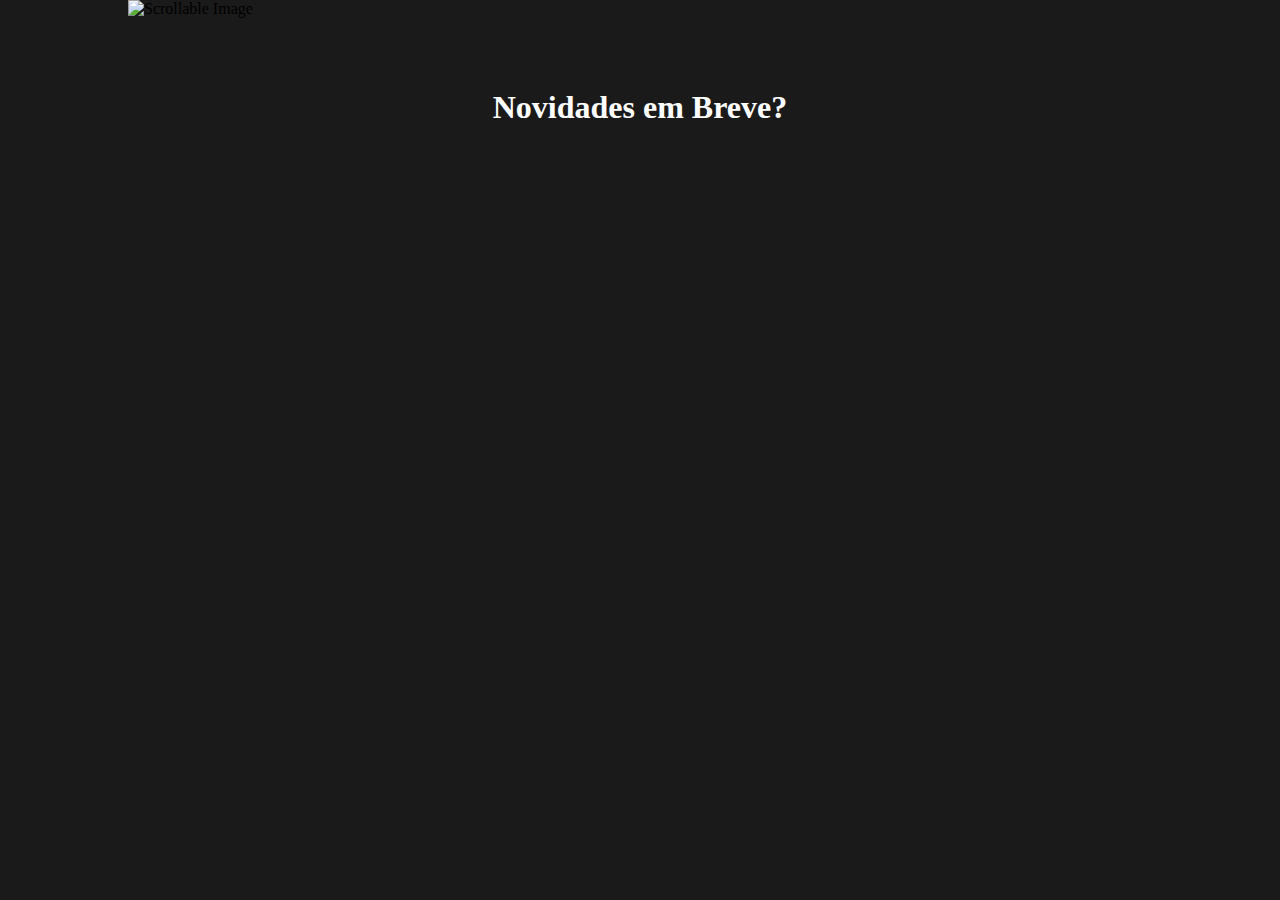
==== index.html @ c9d2bfe3 "Add files via upload" ====
<!DOCTYPE html>
<html>
    <head>
        <!-- CSS and JavaScript files-->
         <meta charset="utf-8">
         <meta name="viewport" content="width=device-width, initial-scale=1"> <!--Ensure it displays properly for all devices. Initial scale sets the initial "zoom" of the website-->
         <link rel="stylesheet" href="styles.css">
         <title>Teoria de kÔRpU</title><!-- Sets the title of the page. For a website with different pages, each page can have its own title-->
    </head>
    <body>

        <img src="Teaser.jpg" alt="Scrollable Image" class="scrollable-image">

        <div class="content">
            <h1>Novidades em Breve?</h1>
        </div>

    </body>
</html>
---- styles.css ----
/* Set global styles to remove default margins and padding */
body {
    margin: 0;
    padding: 0; 
    height: 100vh;
    background-color: #1b1a1a;
}

.content {
    text-align: center;
    padding: 50px; /* Adds some padding to push down the image */
    background-color: #1b1a1a; /* Example background for contrast */
}

/* Style the image */
.scrollable-image {
    position: relative;
    top:0;
    display: block;
    max-width: 80%; /* Set maximum width */
    margin-left: 10%; /* 10% margin from the left */
    margin-right: 10%; /* 10% margin from the right */
    background-size: cover; /* Ensures full screen height */
    z-index: -1; /* Moves the image behind the content */
   
}

h1, p {
    color: #ffffff; /* New text color */
}
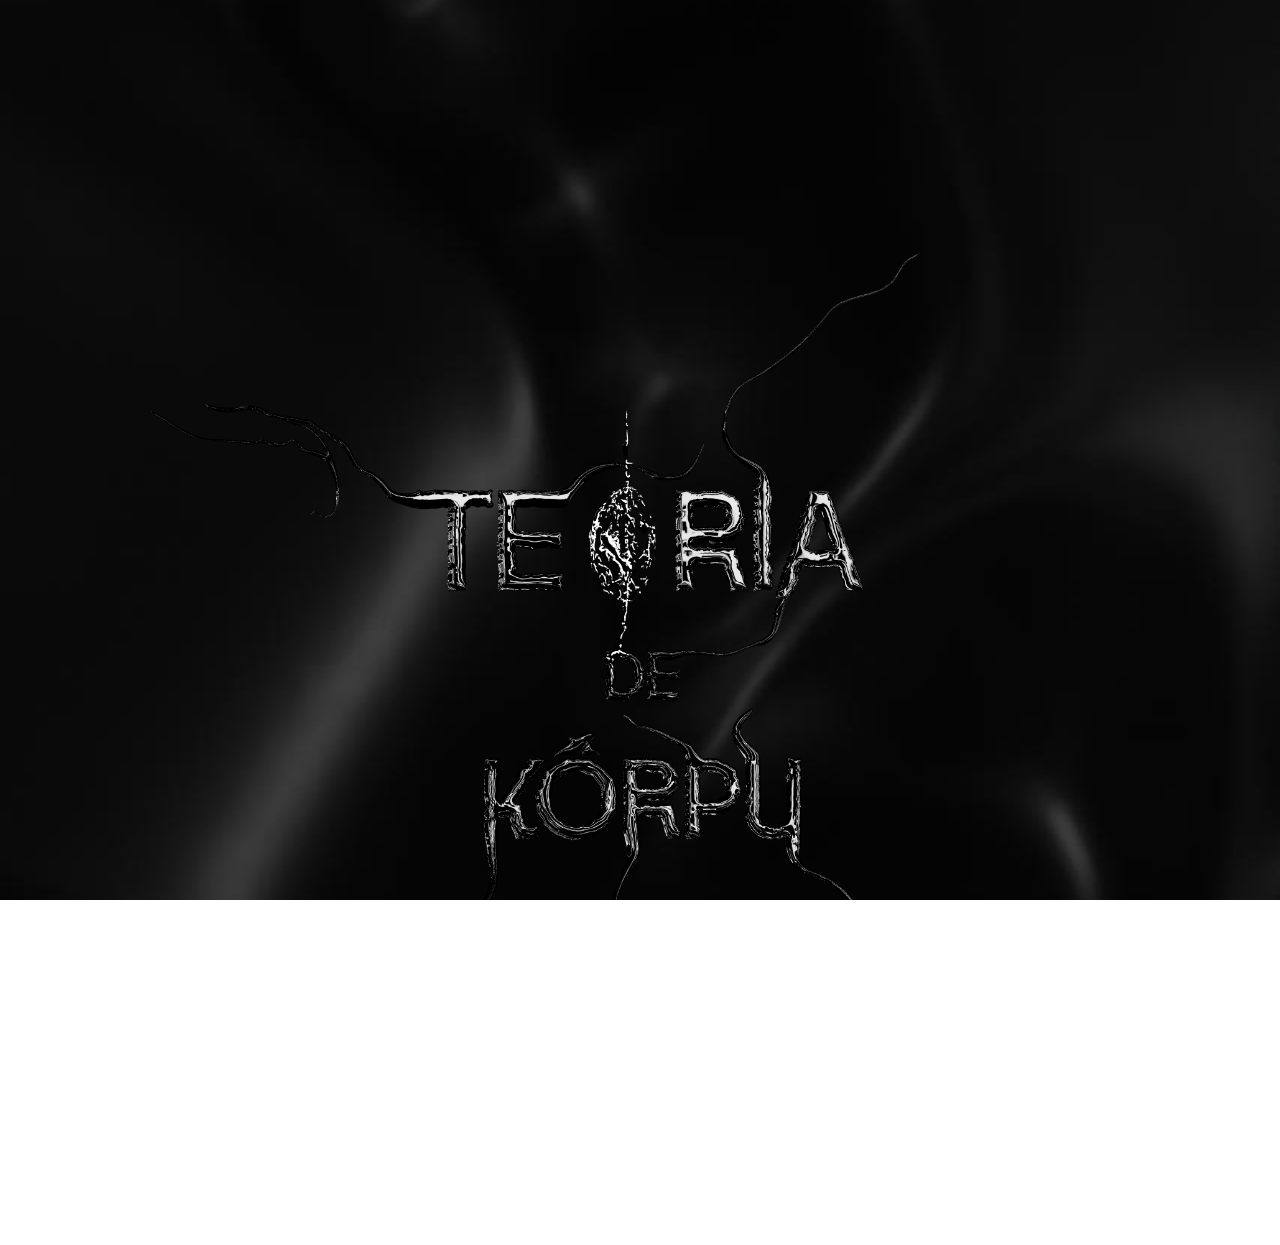
==== commit 872ff0cb: "Add files via upload" ====
--- a/index.html
+++ b/index.html
@@ -9,9 +9,9 @@
     </head>
     <body>
 
-        <img src="Teaser.jpg" alt="Scrollable Image" class="scrollable-image">
-
+        <!-- Centered Content -->
         <div class="content">
+            <img src="Title_nobg.png" alt="Centered Image" class="centered-image">
             <h1>Novidades em Breve?</h1>
         </div>
 
--- a/styles.css
+++ b/styles.css
@@ -1,30 +1,67 @@
 /* Set global styles to remove default margins and padding */
+body, html {
+    margin: 0;
+    padding: 0;
+    height: 100%; /* Ensures the body takes full height */
+    box-sizing: border-box;
+    overflow-y: auto; /* Prevent scrolling */
+}
+
+/* Background Image */
 body {
-    margin: 0;
-    padding: 0; 
-    height: 100vh;
-    background-color: #1b1a1a;
+    background-image: url('background.jpeg'); /* Replace with your background image */
+    background-size: cover; /* Ensures it covers the viewport, cropping if needed */
+    background-position: center; /* Centers the visible part of the background */
+    background-repeat: no-repeat; /* Prevents repeating */
+    height: 100vh; /* 100% of the viewport height */
+    display: flex;
+    flex-direction: column;
+    justify-content: center;
+    align-items: center;
 }
 
 .content {
     text-align: center;
-    padding: 50px; /* Adds some padding to push down the image */
-    background-color: #1b1a1a; /* Example background for contrast */
+    display: flex;
+    flex-direction: column;
+    align-items: center;
+    justify-content: center;
+    padding: 20px;
 }
 
 /* Style the image */
-.scrollable-image {
-    position: relative;
-    top:0;
-    display: block;
-    max-width: 80%; /* Set maximum width */
-    margin-left: 10%; /* 10% margin from the left */
-    margin-right: 10%; /* 10% margin from the right */
-    background-size: cover; /* Ensures full screen height */
-    z-index: -1; /* Moves the image behind the content */
-   
+.centered-image {
+    max-width: 80%; /* Limits the teaser image width */
+    height: auto; /* Maintains aspect ratio */
+    margin-bottom: 20px; /* Adds spacing below the image */
 }
 
-h1, p {
-    color: #ffffff; /* New text color */
+/* Text Styling */
+.content h1 {
+    color: #ffffff; /* White text color */
+    font-size: 2rem; /* Default font size */
+    margin: 0;
 }
+
+
+/* Mobile Optimization */
+@media screen and (max-width: 768px) {
+    body {
+        background-size: cover; /* Ensures full screen coverage */
+        overflow-y:hidden; /*Prevents scrolling on phone*/
+    }
+
+    .centered-image {
+        max-width: 90%; /* Allows the image to be slightly larger on smaller screens */
+    }
+
+    .content h1 {
+        font-size: 1.5rem; /* Reduces text size for better readability */
+    }
+}
+/* Adjust image position on PC */
+@media screen and (min-width: 769px) { /* Only apply on PC screens */
+    .centered-image {
+        margin-top: 500px; /* Adjust this value to control how far down it appears */
+    }
+}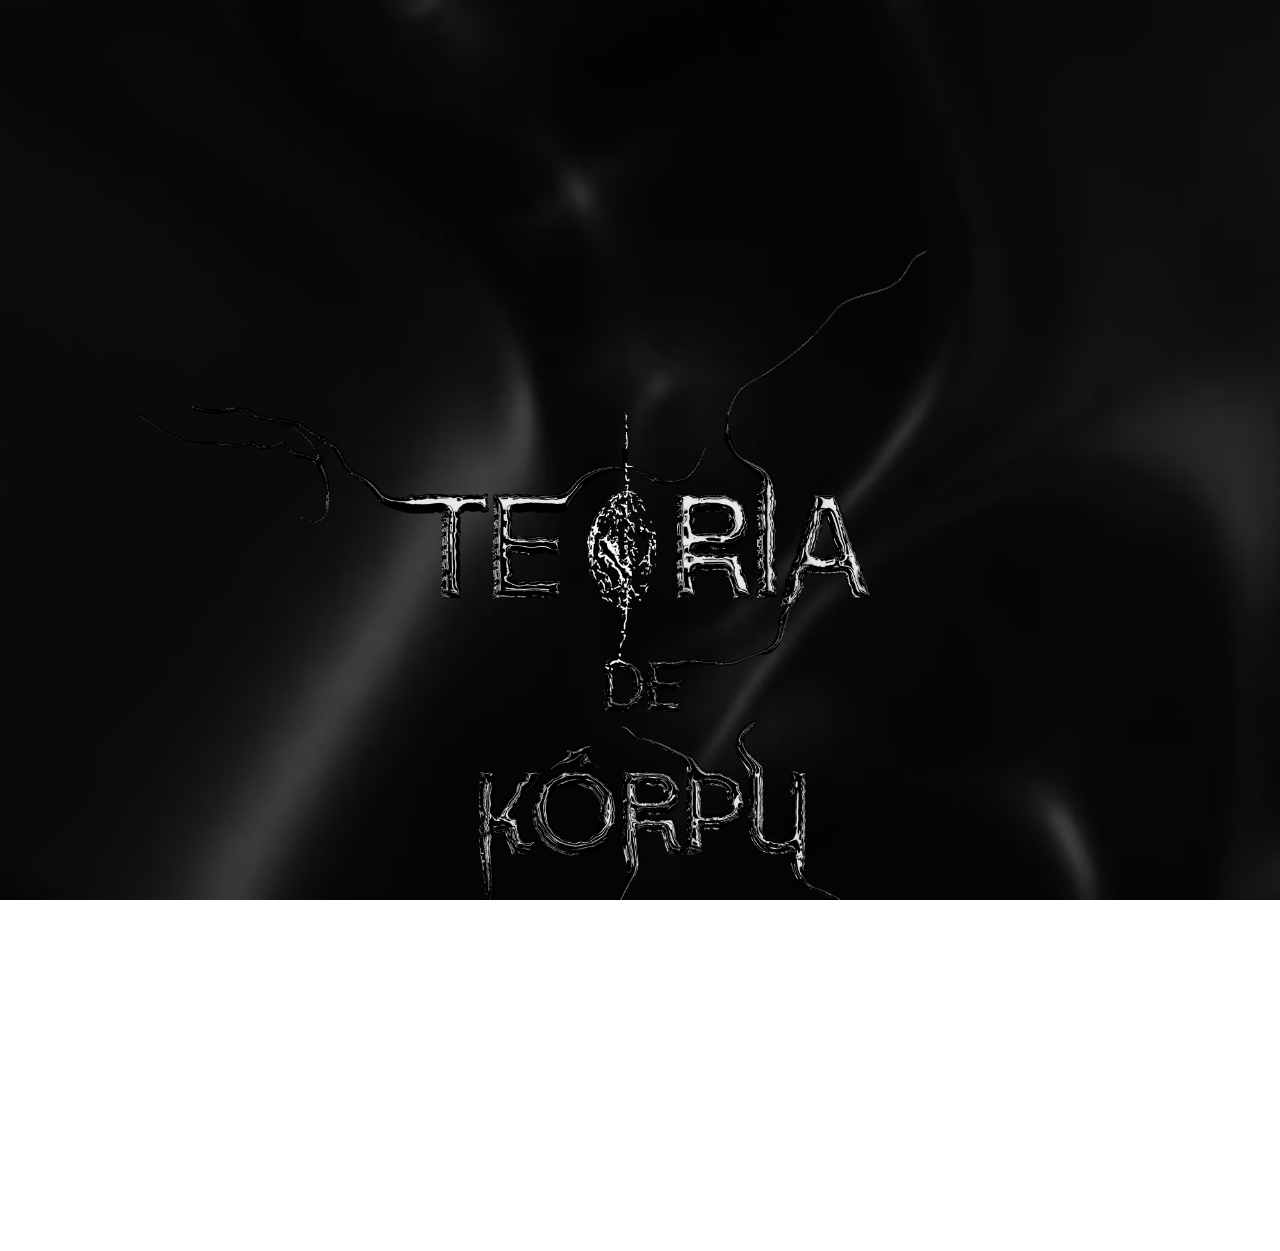
==== commit bfac041d: "Add files via upload" ====
--- a/index.html
+++ b/index.html
@@ -3,7 +3,7 @@
     <head>
         <!-- CSS and JavaScript files-->
          <meta charset="utf-8">
-         <meta name="viewport" content="width=device-width, initial-scale=1"> <!--Ensure it displays properly for all devices. Initial scale sets the initial "zoom" of the website-->
+         <meta name="viewport" content="width=device-width, initial-scale=1, maximum-scale=1, user-scalable=no"> <!--Ensure it displays properly for all devices. Initial scale sets the initial "zoom" of the website-->
          <link rel="stylesheet" href="styles.css">
          <title>Teoria de kÔRpU</title><!-- Sets the title of the page. For a website with different pages, each page can have its own title-->
     </head>
--- a/styles.css
+++ b/styles.css
@@ -2,9 +2,11 @@
 body, html {
     margin: 0;
     padding: 0;
+    width: 100%;
     height: 100%; /* Ensures the body takes full height */
     box-sizing: border-box;
-    overflow-y: auto; /* Prevent scrolling */
+    /*overflow-y: auto; /* Prevent scrolling */
+    overflow-x: hidden;
 }
 
 /* Background Image */
@@ -13,7 +15,7 @@
     background-size: cover; /* Ensures it covers the viewport, cropping if needed */
     background-position: center; /* Centers the visible part of the background */
     background-repeat: no-repeat; /* Prevents repeating */
-    height: 100vh; /* 100% of the viewport height */
+    min-height: 100vh; /* 100% of the viewport height */
     display: flex;
     flex-direction: column;
     justify-content: center;
@@ -31,9 +33,10 @@
 
 /* Style the image */
 .centered-image {
-    max-width: 80%; /* Limits the teaser image width */
+    max-width: 80vw; /* Limits width to 80% of the viewport */
     height: auto; /* Maintains aspect ratio */
-    margin-bottom: 20px; /* Adds spacing below the image */
+    display: block; /* Removes extra inline spacing */
+    margin: 0; /* Center the image horizontally */
 }
 
 /* Text Styling */
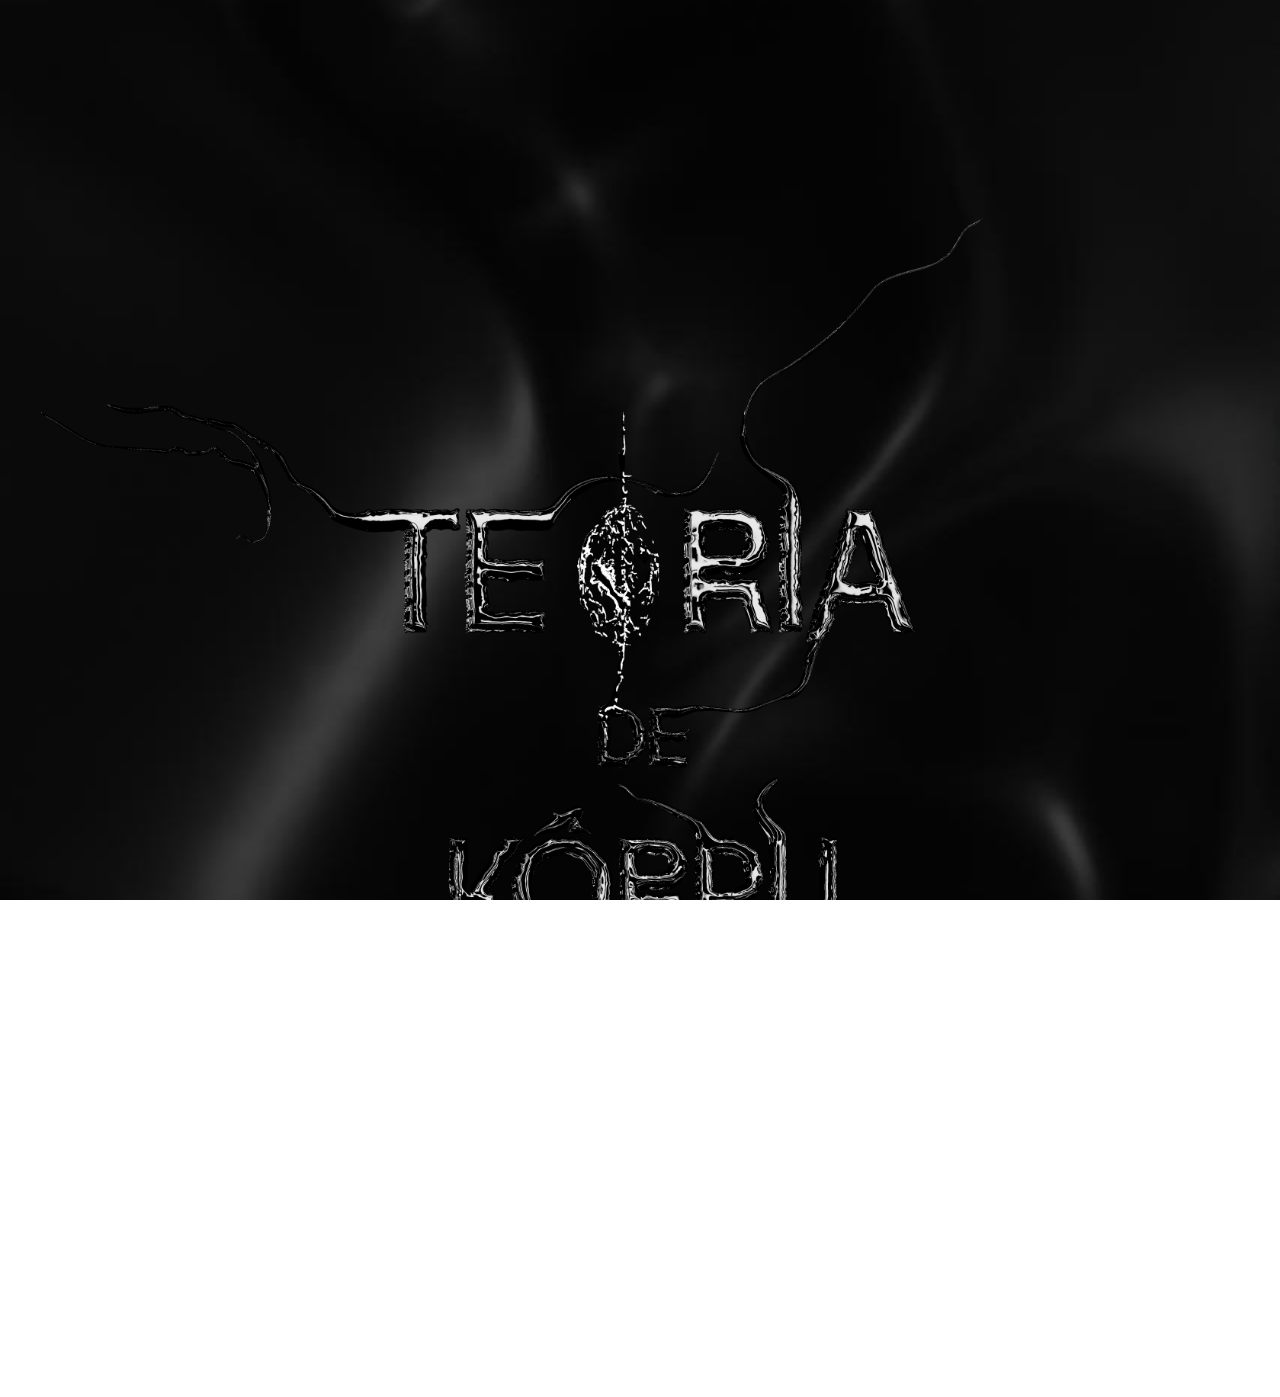
==== commit 3c61583b: "Add files via upload" ====
--- a/index.html
+++ b/index.html
@@ -12,7 +12,7 @@
         <!-- Centered Content -->
         <div class="content">
             <img src="Title_nobg.png" alt="Centered Image" class="centered-image">
-            <h1>Novidades em Breve?</h1>
+            <h2>Novidades em Breve?</h2>
         </div>
 
     </body>
--- a/styles.css
+++ b/styles.css
@@ -33,15 +33,15 @@
 
 /* Style the image */
 .centered-image {
-    max-width: 80vw; /* Limits width to 80% of the viewport */
+    max-width: 95vw; /* Limits width to 80% of the viewport */
     height: auto; /* Maintains aspect ratio */
     display: block; /* Removes extra inline spacing */
     margin: 0; /* Center the image horizontally */
 }
 
 /* Text Styling */
-.content h1 {
-    color: #ffffff; /* White text color */
+.content h2 {
+    color: #bdbcbc; /* White text color */
     font-size: 2rem; /* Default font size */
     margin: 0;
 }
@@ -58,13 +58,13 @@
         max-width: 90%; /* Allows the image to be slightly larger on smaller screens */
     }
 
-    .content h1 {
-        font-size: 1.5rem; /* Reduces text size for better readability */
+    .content h2 {
+        font-size: 1.0rem; /* Reduces text size for better readability */
     }
 }
 /* Adjust image position on PC */
-@media screen and (min-width: 769px) { /* Only apply on PC screens */
+@media screen and (min-width: 1000px) { /* Only apply on PC screens */
     .centered-image {
-        margin-top: 500px; /* Adjust this value to control how far down it appears */
+        margin-top: 600px; /* Adjust this value to control how far down it appears */
     }
 }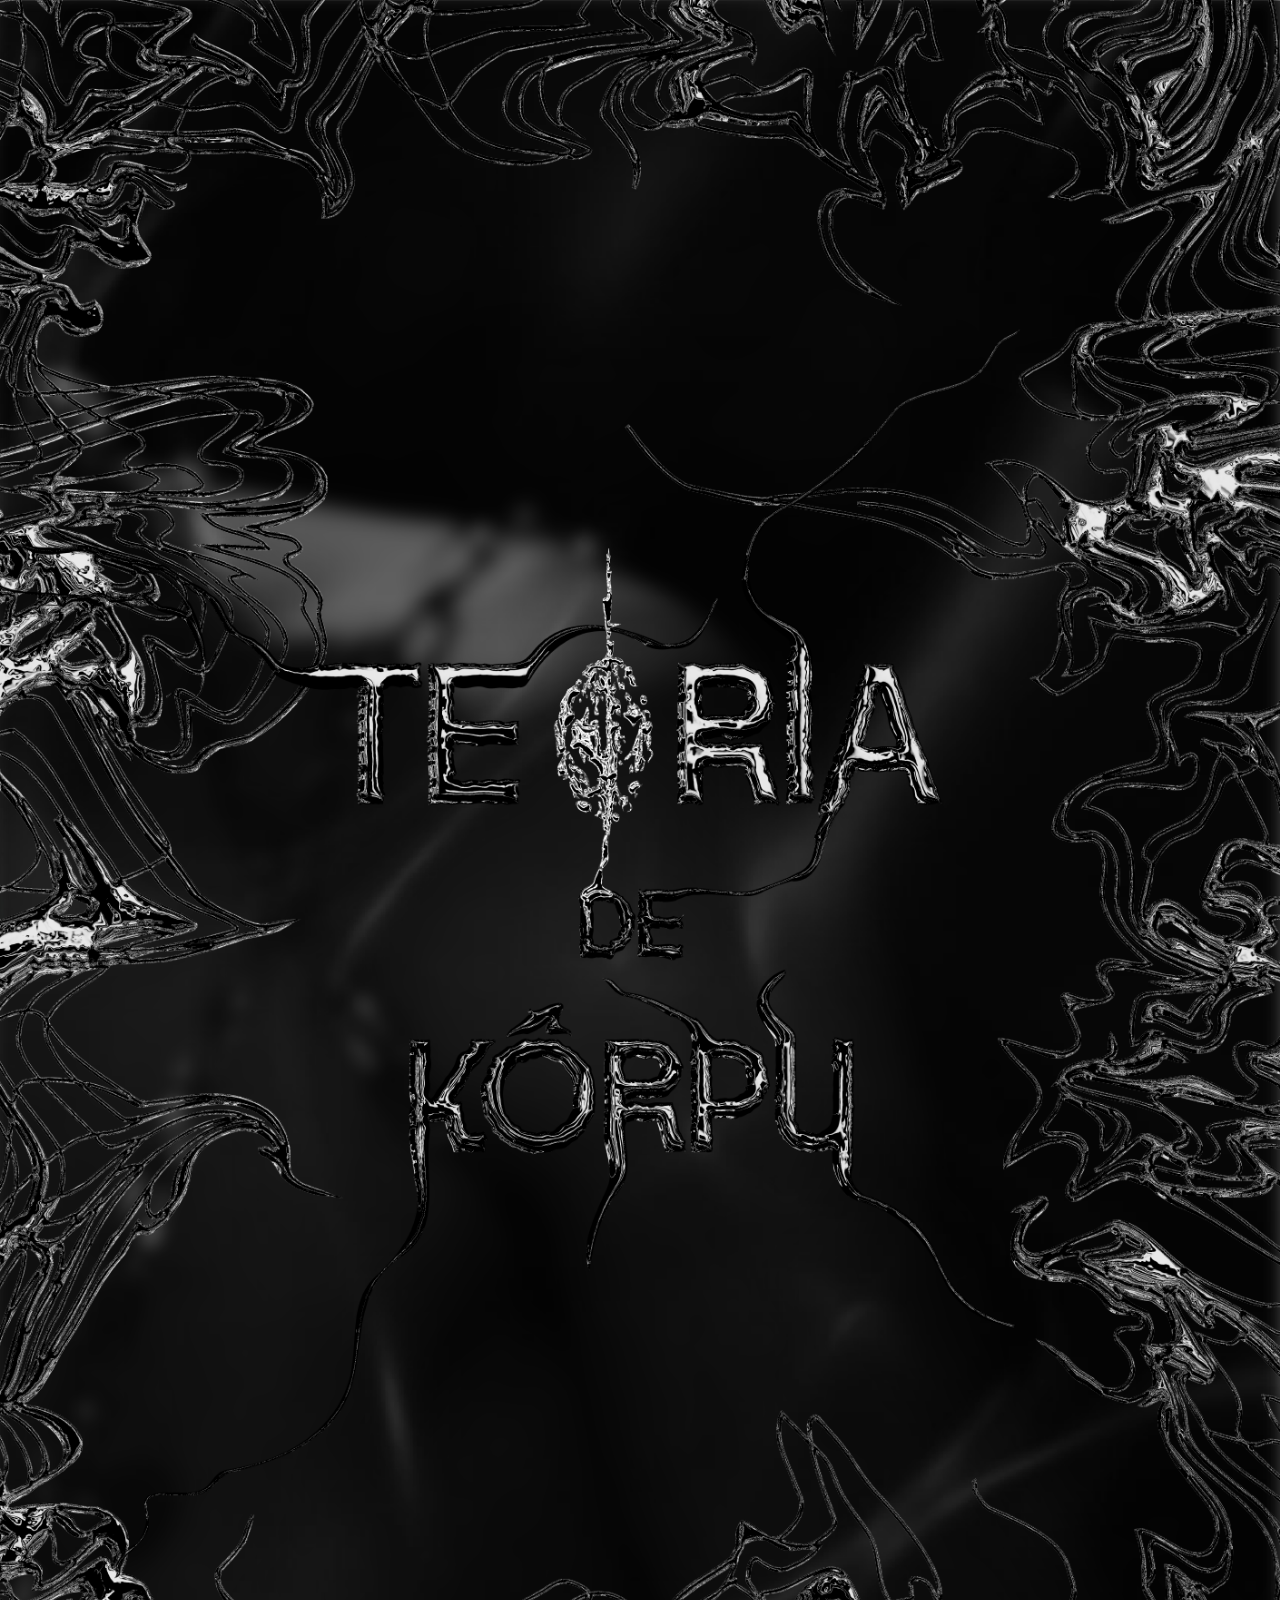
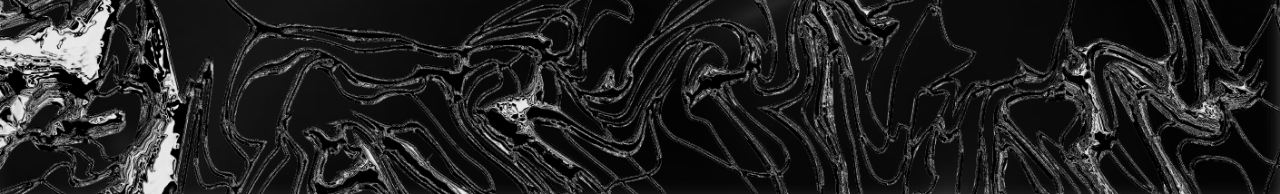
==== commit ecee4a01: "Update and rename website2.html to index.html" ====
--- a/index.html
+++ b/index.html
@@ -1,19 +1,14 @@
 <!DOCTYPE html>
-<html>
+<html lang="en">
     <head>
-        <!-- CSS and JavaScript files-->
-         <meta charset="utf-8">
-         <meta name="viewport" content="width=device-width, initial-scale=1, maximum-scale=1, user-scalable=no"> <!--Ensure it displays properly for all devices. Initial scale sets the initial "zoom" of the website-->
-         <link rel="stylesheet" href="styles.css">
-         <title>Teoria de kÔRpU</title><!-- Sets the title of the page. For a website with different pages, each page can have its own title-->
+        <meta charset="utf-8">
+        <meta name="viewport" content="width=device-width, initial-scale=1, maximum-scale=1, user-scalable=no">
+        <link rel="stylesheet" href="styles2.css">
+        <title>Teoria de kÔRpU</title>
     </head>
     <body>
-
-        <!-- Centered Content -->
-        <div class="content">
-            <img src="Title_nobg.png" alt="Centered Image" class="centered-image">
-            <h2>Novidades em Breve?</h2>
+        <div class="image-container">
+            <img id="animated-image" src="OliPhotoshop.png" alt="Animated Image">
         </div>
-
     </body>
-</html>+</html>
--- a/styles2.css
+++ b/styles2.css
@@ -0,0 +1,67 @@
+/* Global Reset */
+body, html {
+    margin: 0;
+    padding: 0;
+    box-sizing: border-box;
+    overflow-x: hidden;
+    width: 100%;
+    min-height: 100%;
+}
+
+
+.image-container {
+    height:auto;
+    width: 100%;
+    display: flex;
+    justify-content: center;
+    /*min-height: 100vh; 
+    background-repeat: no-repeat;
+    background-position: center top; /* Align to top center */
+    /*animation: fade-images 50s infinite;
+    transition: background-image 1s ease-in-out;
+    position: relative;*/
+}
+
+#animated-image {
+    display: block;
+    width: 100%;
+    height: auto;
+    animation: fade-images 25s infinite;
+    transition: content 2s ease-in-out;
+}
+
+/* Keyframes for Image Cycling */
+@keyframes fade-images {
+    0% {content: url('OliPhotoshop.png');}
+    20% {content: url('OliPhotoshop.png');}
+    25% {content: url('PedroPhotoshop1.png');}
+    45% {content: url('PedroPhotoshop1.png');}
+    50% {content: url('RaquelePhotoshop1.png');}
+    70% {content: url('RaquelePhotoshop1.png');}
+    75% {content: url('SaraPhotoshop.png');}
+    95% {content: url('SaraPhotoshop.png');}
+    100% {content: url('MaranhaPhotshop.png');}
+}
+
+/* PC-Specific Behavior */
+@media screen and (min-width: 1000px) {
+    #animated_image{
+        width: 100%;
+    }
+    body {
+        overflow-y: auto; /* Enable vertical scrolling on PC */
+        height: auto;
+    }
+}
+
+/* Mobile Optimization */
+@media screen and (max-width: 999px) {
+    #animated_image {
+        width: 100%;
+        height: 100vh;
+        object-fit: cover;
+    }
+    body {
+        overflow-y: hidden; /* Disable vertical scrolling on mobile */
+    }
+}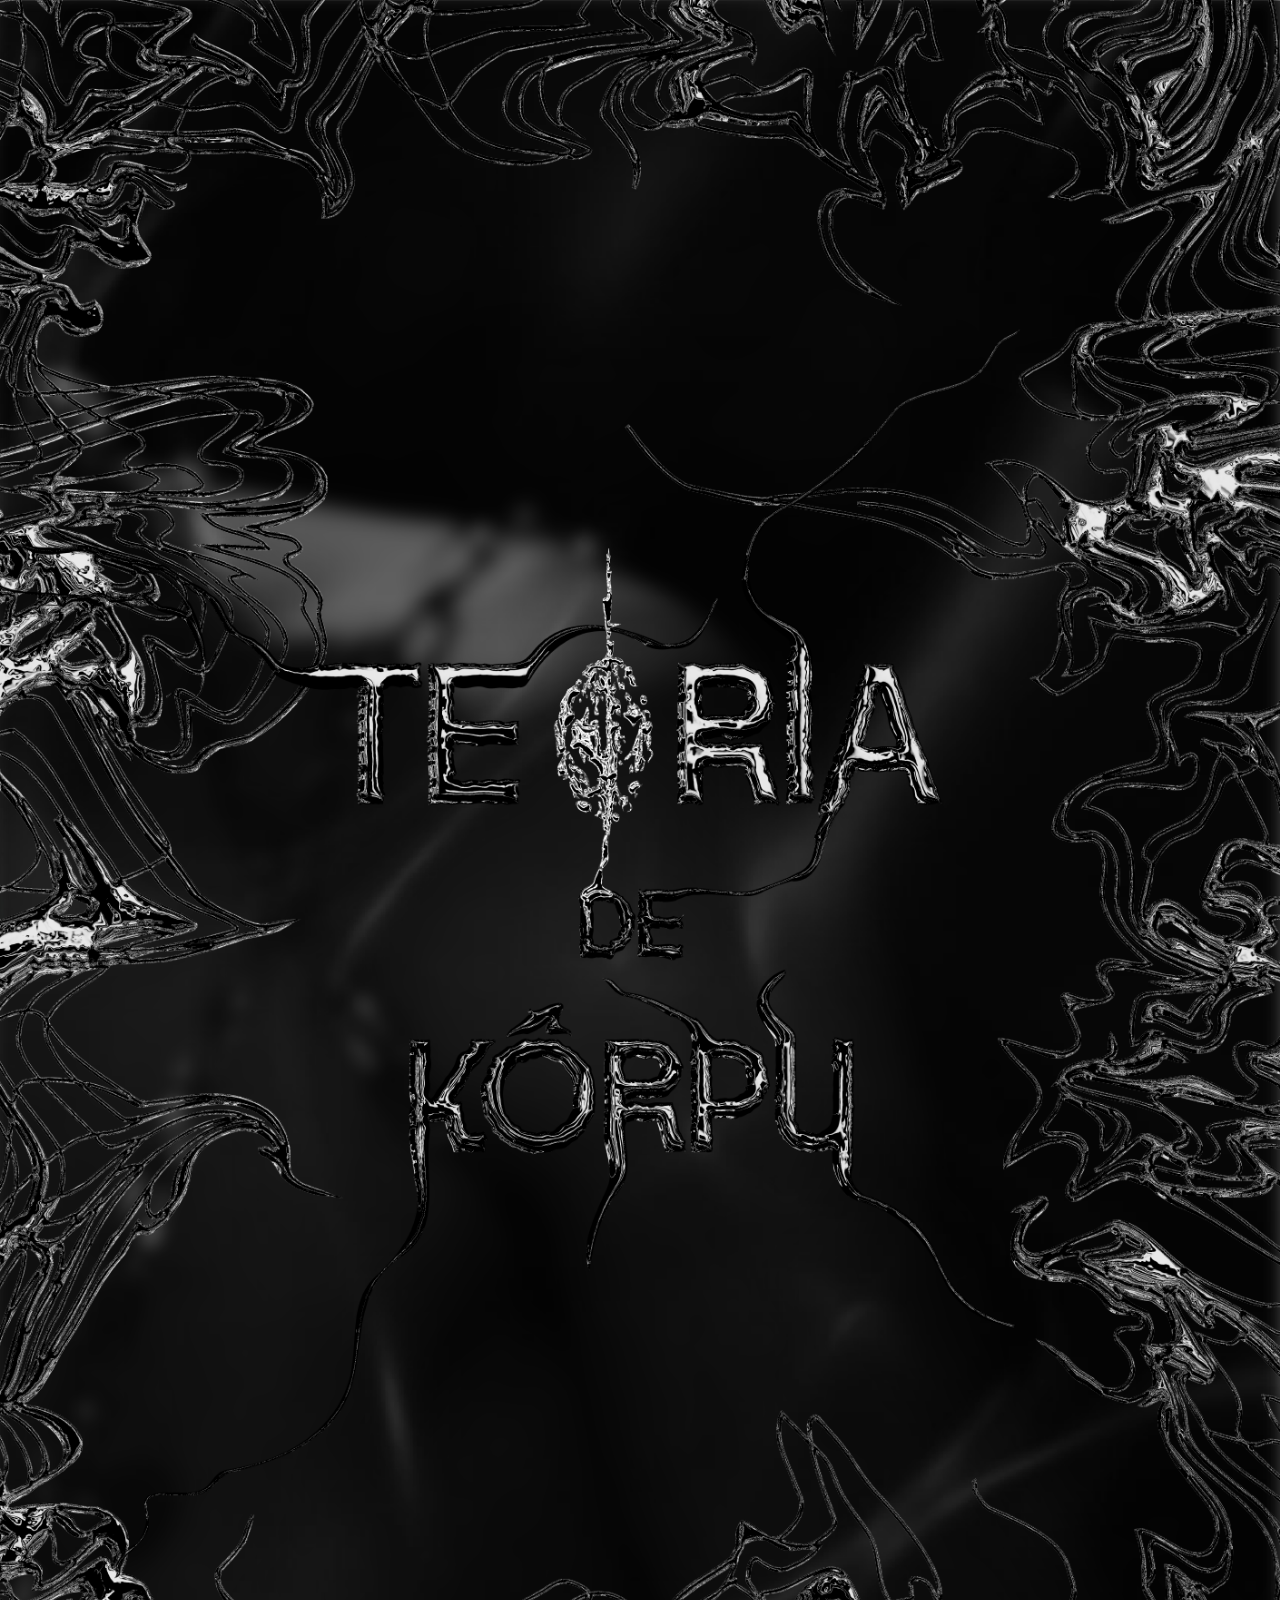
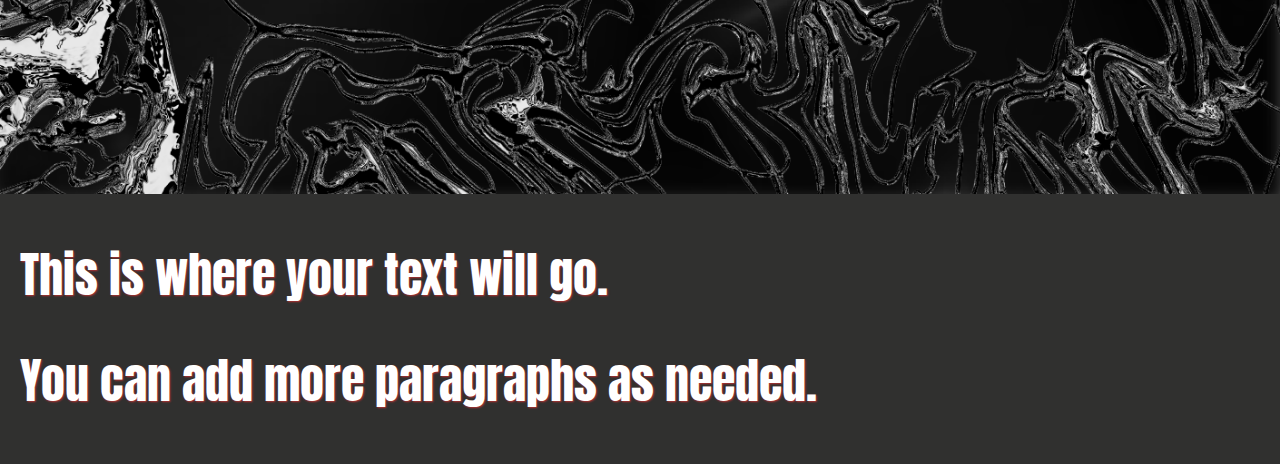
==== commit 28447f15: "Update and rename website2.html to index.html" ====
--- a/index.html
+++ b/index.html
@@ -4,11 +4,20 @@
         <meta charset="utf-8">
         <meta name="viewport" content="width=device-width, initial-scale=1, maximum-scale=1, user-scalable=no">
         <link rel="stylesheet" href="styles2.css">
+        <link rel="preconnect" href="https://fonts.googleapis.com">
+    <link rel="preconnect" href="https://fonts.gstatic.com" crossorigin>
+    <link href="https://fonts.googleapis.com/css2?family=Anton&display=swap" rel="stylesheet">
+
         <title>Teoria de kÔRpU</title>
     </head>
     <body>
+        <div class="text-block-up"></div>
         <div class="image-container">
             <img id="animated-image" src="OliPhotoshop.png" alt="Animated Image">
         </div>
+        <div class="text-block-down">
+            <p>This is where your text will go.</p>
+            <p>You can add more paragraphs as needed.</p>
+        </div>
     </body>
 </html>
--- a/styles2.css
+++ b/styles2.css
@@ -8,6 +8,11 @@
     min-height: 100%;
 }
 
+.anton-regular {
+    font-family: "Anton", serif;
+    font-weight: 400;
+    font-style: normal;
+  }
 
 .image-container {
     height:auto;
@@ -26,23 +31,36 @@
     display: block;
     width: 100%;
     height: auto;
-    animation: fade-images 25s infinite;
+    animation: fade-images 30s infinite;
     transition: content 2s ease-in-out;
 }
 
 /* Keyframes for Image Cycling */
 @keyframes fade-images {
     0% {content: url('OliPhotoshop.png');}
-    20% {content: url('OliPhotoshop.png');}
-    25% {content: url('PedroPhotoshop1.png');}
-    45% {content: url('PedroPhotoshop1.png');}
-    50% {content: url('RaquelePhotoshop1.png');}
-    70% {content: url('RaquelePhotoshop1.png');}
-    75% {content: url('SaraPhotoshop.png');}
-    95% {content: url('SaraPhotoshop.png');}
+    15% {content: url('OliPhotoshop.png');}
+    20% {content: url('PedroPhotoshop1.png');}
+    35% {content: url('PedroPhotoshop1.png');}
+    40% {content: url('RaquelePhotoshop1.png');}
+    55% {content: url('RaquelePhotoshop1.png');}
+    60% {content: url('SaraPhotoshop2.png');}
+    75% {content: url('SaraPhotoshop2.png');}
+    80% {content: url('MaranhaPhotshop.png');}
     100% {content: url('MaranhaPhotshop.png');}
 }
 
+.text-block-down {
+    width: 100%; /* Make the block full width */
+    background-color: #30302f; /* Light gray background color (adjust as needed) */
+    padding: 20px; /* Add some padding around the text */
+    box-sizing: border-box; /* Include padding in width calculation */
+    text-align: center; /* Center the text */
+    color: white;
+    font-size: 3em;
+    line-height: 0.2;
+    text-shadow: 1px 1px 2px #b33232; /* Darker text shadow */
+    font-family: "Anton", serif; /* Example font stack */
+}
 /* PC-Specific Behavior */
 @media screen and (min-width: 1000px) {
     #animated_image{
@@ -51,6 +69,13 @@
     body {
         overflow-y: auto; /* Enable vertical scrolling on PC */
         height: auto;
+    }
+    .text-block-down {
+        text-align: left;
+        min-height: calc(100vh - 70vh); /* Extend to bottom on mobile */
+        display: flex; /* Use flexbox for vertical alignment */
+        flex-direction: column;
+        justify-content: center; /* Vertically center content */
     }
 }
 
@@ -64,4 +89,18 @@
     body {
         overflow-y: hidden; /* Disable vertical scrolling on mobile */
     }
+
+    .text-block-up {
+        width: 100%; /* Make the block full width */
+        background-color: #30302f; /* Light gray background color (adjust as needed) */
+        padding: 20px; /* Add some padding around the text */
+        box-sizing: border-box; /* Include padding in width calculation */
+        text-align: center; /* Center the text */
+        min-height: 30vh;
+        color: white;
+        font-size: 3em;
+        line-height: 0.2;
+        text-shadow: 1px 1px 2px #b33232; /* Darker text shadow */
+        font-family: "Anton", serif; /* Example font stack */
+    }
 }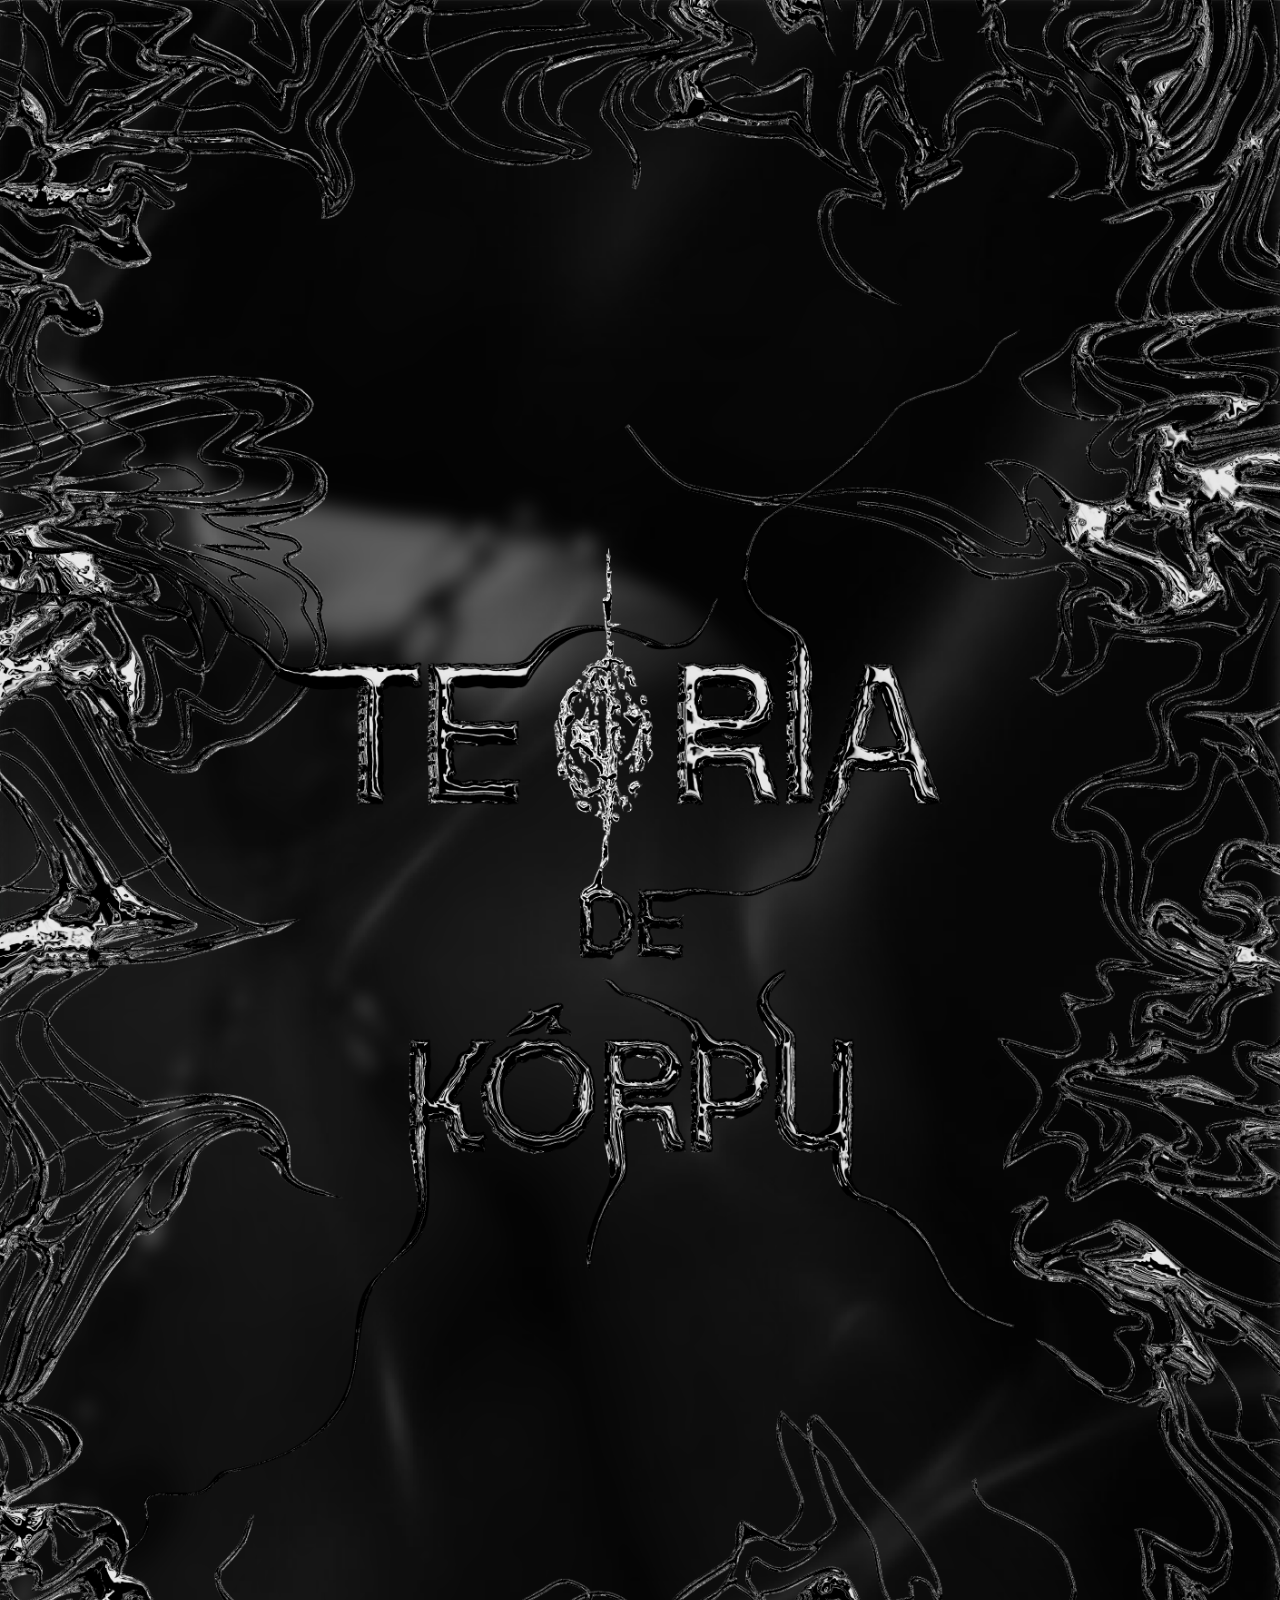
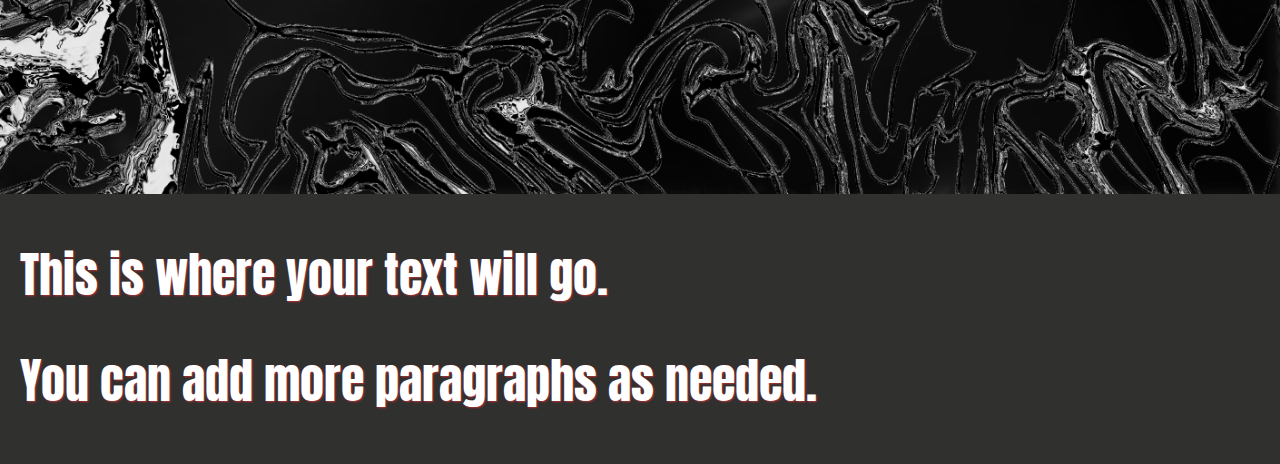
==== commit 5d3711cc: "Add files via upload" ====
--- a/index.html
+++ b/index.html
@@ -11,7 +11,6 @@
         <title>Teoria de kÔRpU</title>
     </head>
     <body>
-        <div class="text-block-up"></div>
         <div class="image-container">
             <img id="animated-image" src="OliPhotoshop.png" alt="Animated Image">
         </div>
--- a/styles2.css
+++ b/styles2.css
@@ -6,6 +6,10 @@
     overflow-x: hidden;
     width: 100%;
     min-height: 100%;
+    background-image: url("background_flores.jpeg");
+    background-repeat: no-repeat;
+    background-position: center; /* Center the background image */
+    background-size: cover; /* Cover the entire viewport */
 }
 
 .anton-regular {
@@ -56,8 +60,6 @@
     box-sizing: border-box; /* Include padding in width calculation */
     text-align: center; /* Center the text */
     color: white;
-    font-size: 3em;
-    line-height: 0.2;
     text-shadow: 1px 1px 2px #b33232; /* Darker text shadow */
     font-family: "Anton", serif; /* Example font stack */
 }
@@ -72,10 +74,12 @@
     }
     .text-block-down {
         text-align: left;
-        min-height: calc(100vh - 70vh); /* Extend to bottom on mobile */
+        min-height: 30vh; /* Extend to bottom on mobile */
         display: flex; /* Use flexbox for vertical alignment */
         flex-direction: column;
         justify-content: center; /* Vertically center content */
+        font-size: 3em;
+        line-height: 0.2;
     }
 }
 
@@ -85,22 +89,22 @@
         width: 100%;
         height: 100vh;
         object-fit: cover;
+        position: absolute; /* Make it positioned relative to the viewport */
+        top: 50%; /* Center vertically */
+        left: 50%; /* Center horizontally */
+        transform: translate(-50%, -50%); /* Adjust positioning for centering */
     }
     body {
         overflow-y: hidden; /* Disable vertical scrolling on mobile */
     }
 
-    .text-block-up {
-        width: 100%; /* Make the block full width */
-        background-color: #30302f; /* Light gray background color (adjust as needed) */
-        padding: 20px; /* Add some padding around the text */
-        box-sizing: border-box; /* Include padding in width calculation */
-        text-align: center; /* Center the text */
-        min-height: 30vh;
-        color: white;
-        font-size: 3em;
+    .text-block-down {
+        text-align: left;
+        height: 12vh; /* Extend to bottom on mobile */
+        display: flex; /* Use flexbox for vertical alignment */
+        flex-direction: column;
+        justify-content: center; /* Vertically center content */
+        font-size: 0.5em;
         line-height: 0.2;
-        text-shadow: 1px 1px 2px #b33232; /* Darker text shadow */
-        font-family: "Anton", serif; /* Example font stack */
     }
-}+}
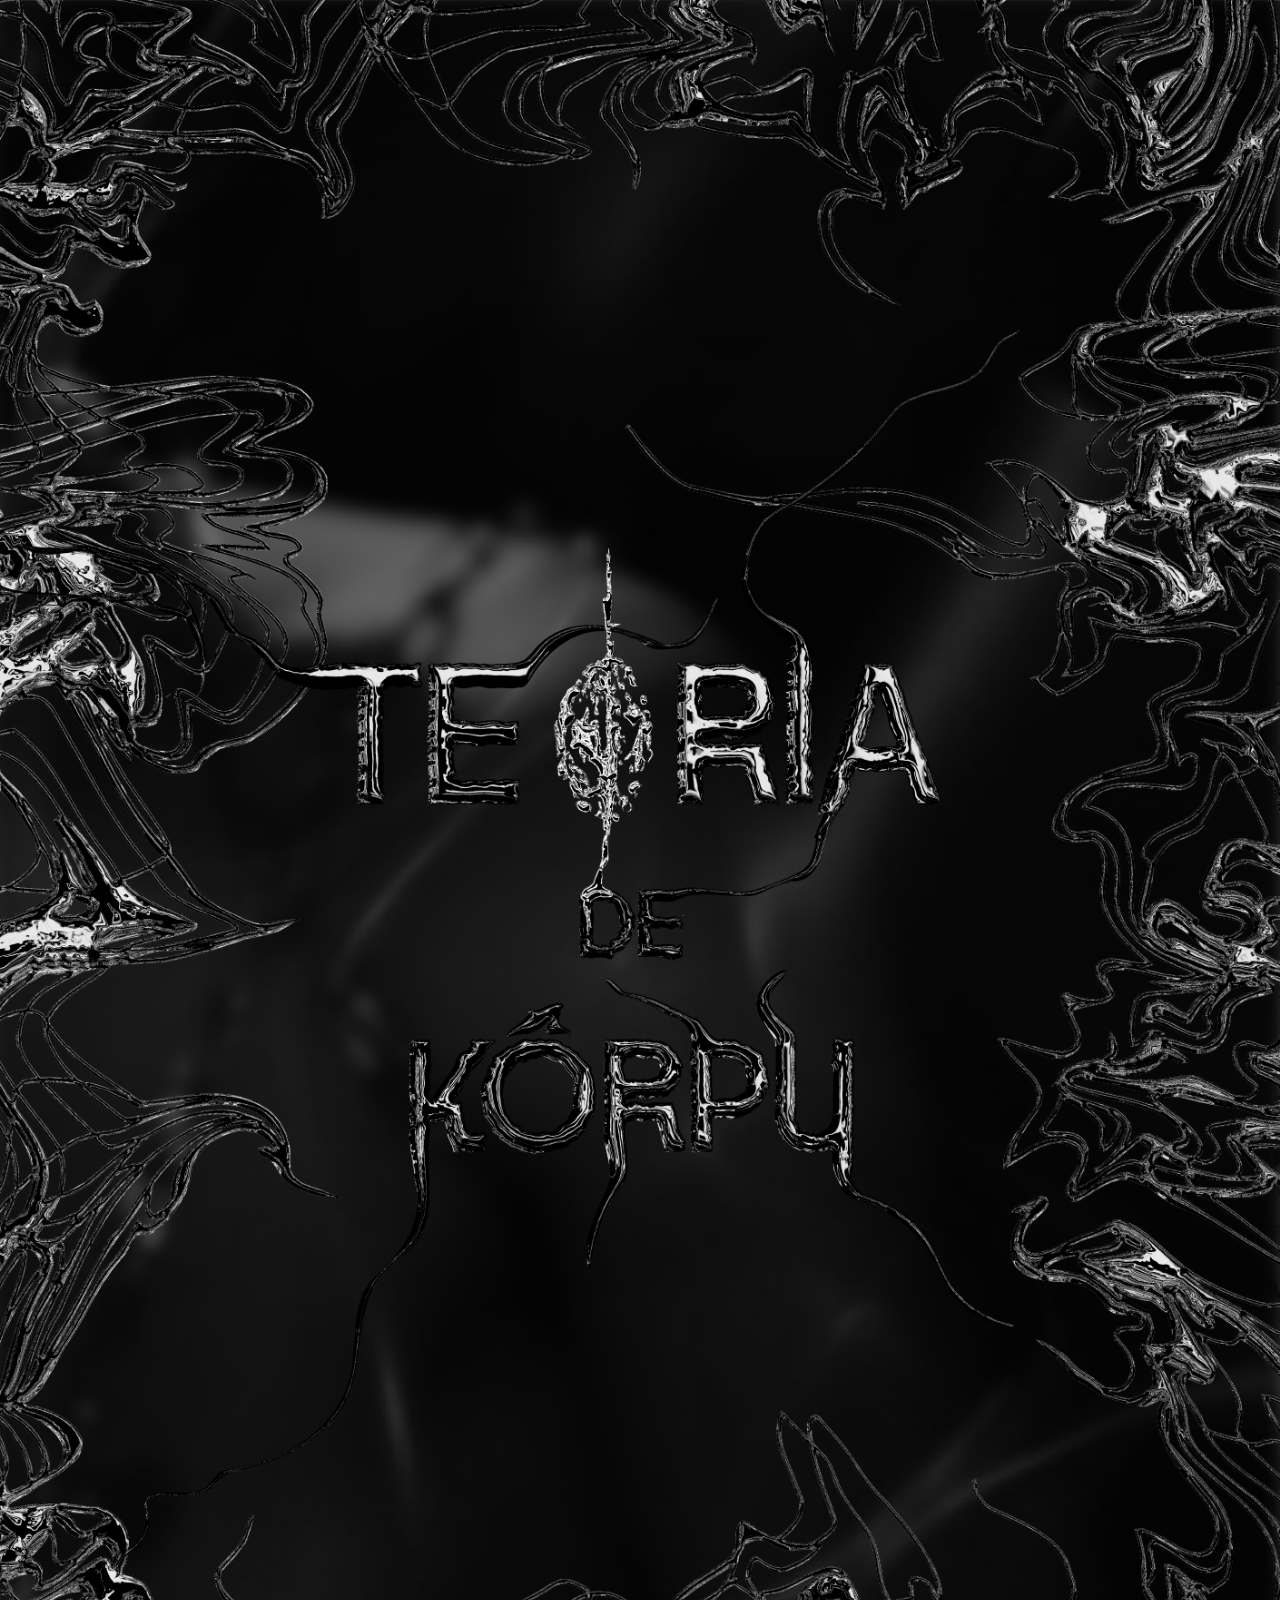
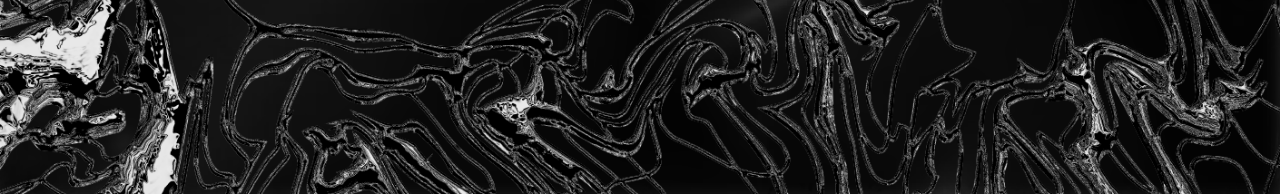
==== commit bbb86ec5: "Add files via upload" ====
--- a/index.html
+++ b/index.html
@@ -14,9 +14,5 @@
         <div class="image-container">
             <img id="animated-image" src="OliPhotoshop.png" alt="Animated Image">
         </div>
-        <div class="text-block-down">
-            <p>This is where your text will go.</p>
-            <p>You can add more paragraphs as needed.</p>
-        </div>
     </body>
 </html>
--- a/styles2.css
+++ b/styles2.css
@@ -11,6 +11,16 @@
     background-position: center; /* Center the background image */
     background-size: cover; /* Cover the entire viewport */
 }
+
+body {
+    display: flex;
+    flex-direction: column;
+    justify-content: center; /* Center vertically */
+    align-items: center; /* Center horizontally */
+    min-height: 100vh; /* Ensure body takes full viewport height */
+    overflow-y: auto;
+}
+
 
 .anton-regular {
     font-family: "Anton", serif;
@@ -53,16 +63,6 @@
     100% {content: url('MaranhaPhotshop.png');}
 }
 
-.text-block-down {
-    width: 100%; /* Make the block full width */
-    background-color: #30302f; /* Light gray background color (adjust as needed) */
-    padding: 20px; /* Add some padding around the text */
-    box-sizing: border-box; /* Include padding in width calculation */
-    text-align: center; /* Center the text */
-    color: white;
-    text-shadow: 1px 1px 2px #b33232; /* Darker text shadow */
-    font-family: "Anton", serif; /* Example font stack */
-}
 /* PC-Specific Behavior */
 @media screen and (min-width: 1000px) {
     #animated_image{
@@ -72,15 +72,7 @@
         overflow-y: auto; /* Enable vertical scrolling on PC */
         height: auto;
     }
-    .text-block-down {
-        text-align: left;
-        min-height: 30vh; /* Extend to bottom on mobile */
-        display: flex; /* Use flexbox for vertical alignment */
-        flex-direction: column;
-        justify-content: center; /* Vertically center content */
-        font-size: 3em;
-        line-height: 0.2;
-    }
+
 }
 
 /* Mobile Optimization */
@@ -89,22 +81,13 @@
         width: 100%;
         height: 100vh;
         object-fit: cover;
-        position: absolute; /* Make it positioned relative to the viewport */
-        top: 50%; /* Center vertically */
-        left: 50%; /* Center horizontally */
-        transform: translate(-50%, -50%); /* Adjust positioning for centering */
     }
     body {
         overflow-y: hidden; /* Disable vertical scrolling on mobile */
     }
 
-    .text-block-down {
-        text-align: left;
-        height: 12vh; /* Extend to bottom on mobile */
-        display: flex; /* Use flexbox for vertical alignment */
-        flex-direction: column;
-        justify-content: center; /* Vertically center content */
-        font-size: 0.5em;
-        line-height: 0.2;
+    .image-container{
+        align-items:center;
     }
+
 }
